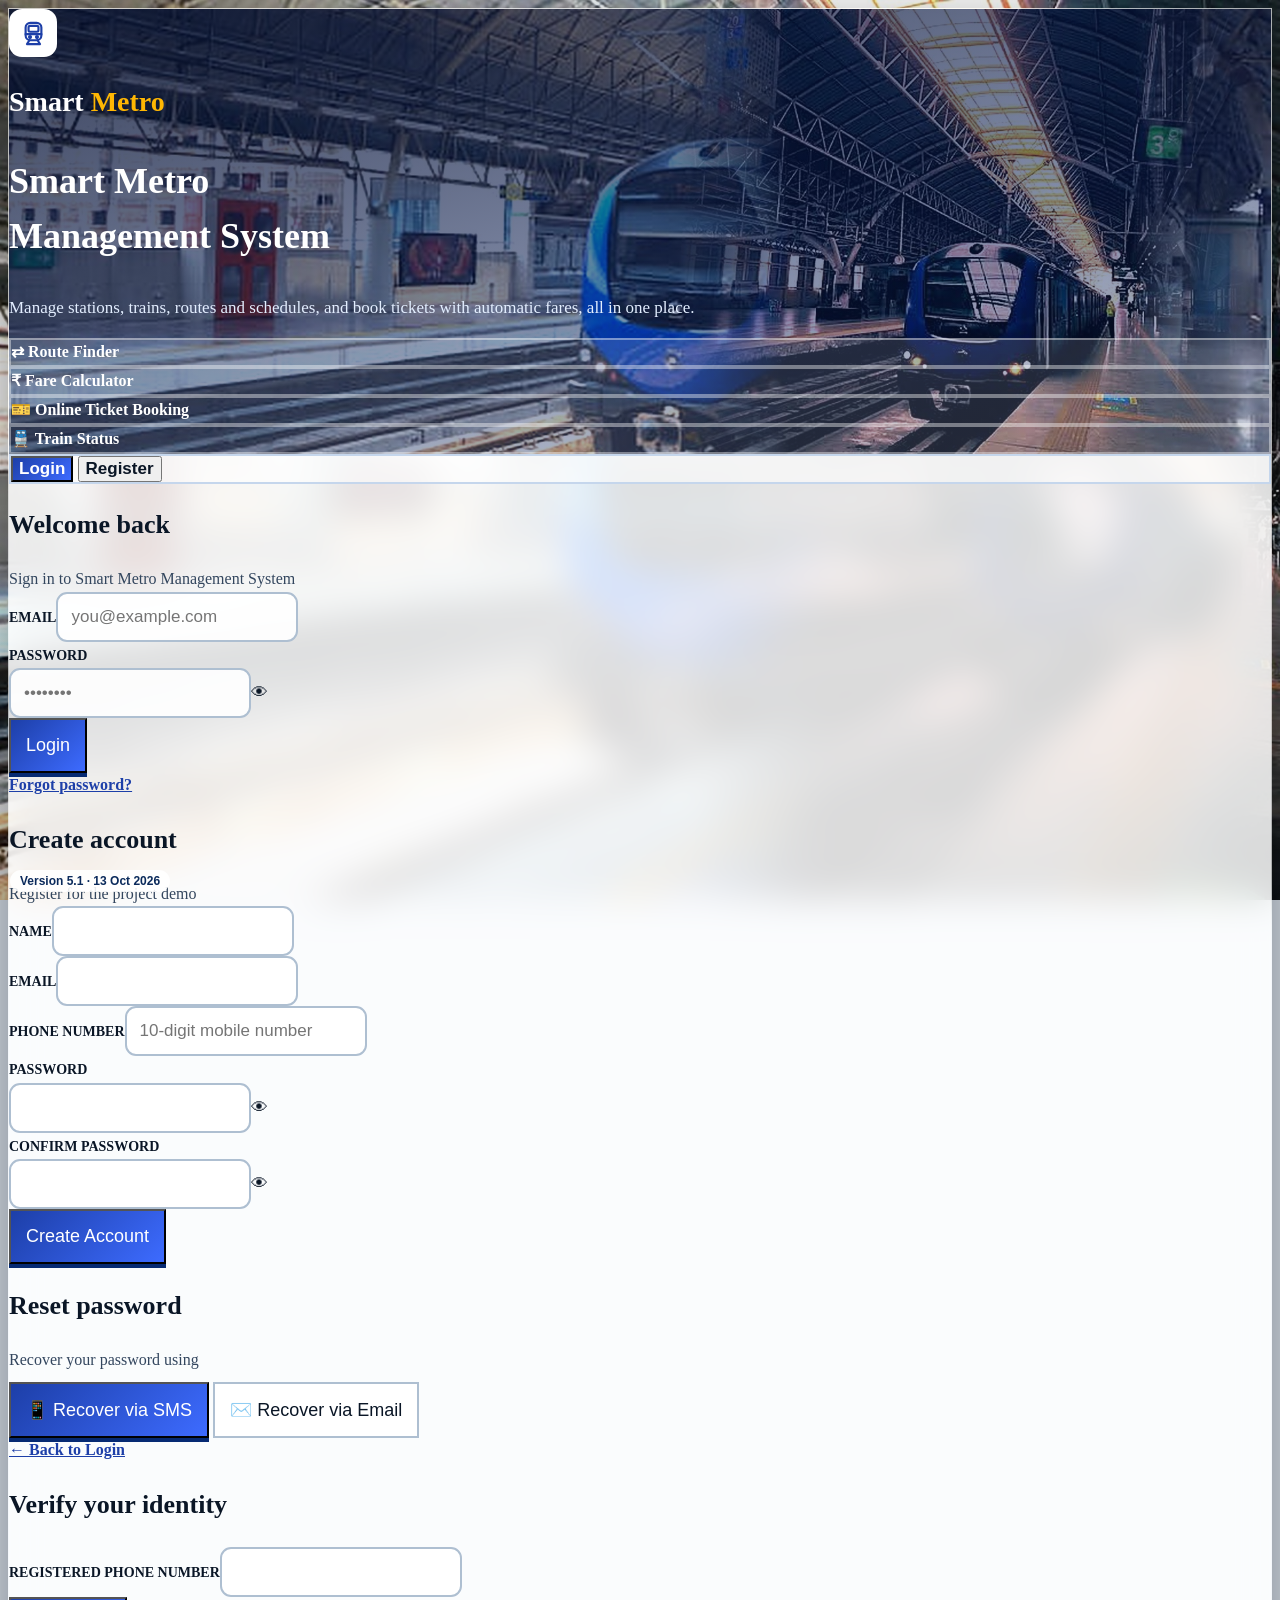
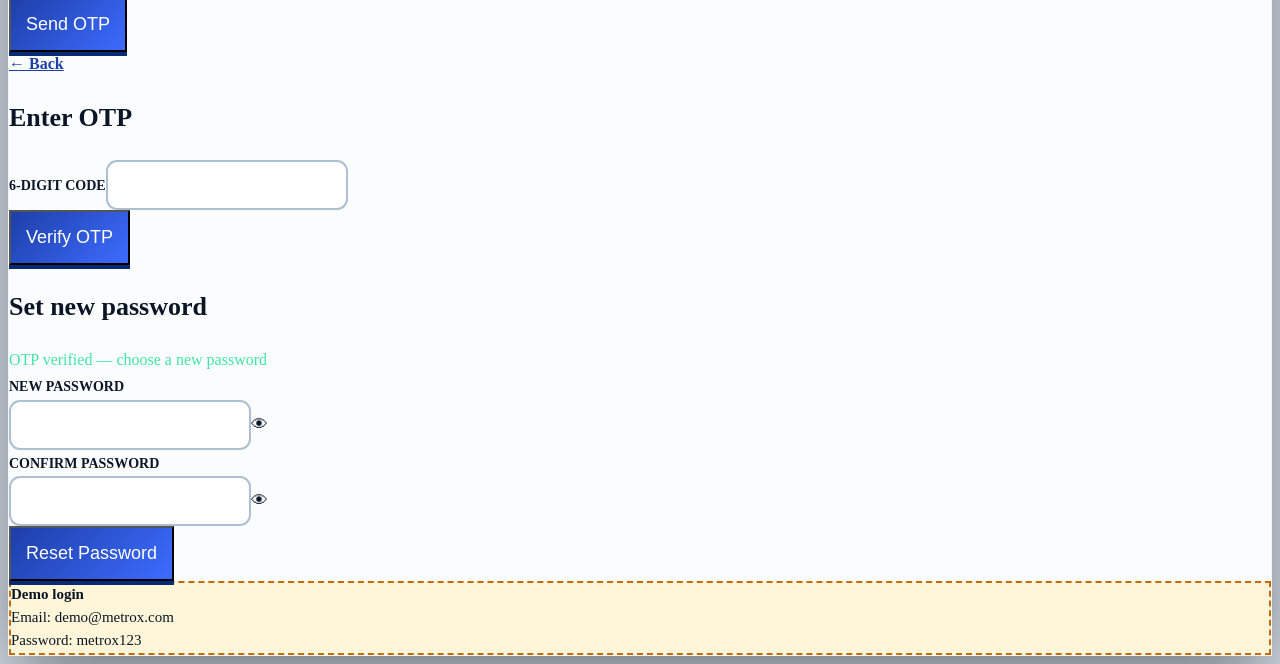
==== add-train.html @ 48f6b363 "//" ====
<!DOCTYPE html>
<html lang="en">
<head>
<meta charset="UTF-8">
<meta name="viewport" content="width=device-width, initial-scale=1, viewport-fit=cover">
<title>Smart Metro Management System | Add Train</title>
<link rel="stylesheet" href="index.css">
<link rel="stylesheet" href="theme.css">
<script src="adminnav.js"></script>
<script src="icons.js"></script>
</head>
<body data-page="trains">
<aside class="sidebar" id="sidebar">
<div class="brand"><div class="brandmark">M</div><div><h2>Smart <span>Metro</span></h2><small>MANAGEMENT SYSTEM</small></div></div>
<nav class="nav">
    <a href="index.html"><i>⌂</i>Dashboard</a>
    <a href="route.html"><i>⇄</i>Route Finder</a>
    <a href="fare.html"><i>₹</i>Fare Calculator</a>
    <a href="travel-time.html"><i>◷</i>Travel Time</a>
    <a href="nearby.html"><i>⌖</i>Nearby Station</a>
    <a href="ticket.html"><i>▤</i>Book Ticket</a>
    <a href="favorites.html"><i>♡</i>Favorites</a>
    <a href="history.html"><i>◴</i>Booking History</a>
    <a href="admin-dashboard.html"><i>⚙</i>Admin</a>

</nav>
<button class="logout" id="logout">↪ Logout</button>
</aside>
<main class="main">
<header class="topbar">
<div class="top-left"><button class="menu" id="menu">☰</button><div><div class="date" id="date"></div><h3>Train Management</h3></div></div>
<div class="top-right"><div class="profile"><div class="avatar" id="avatar">U</div><div class="profile-info"><strong id="userName">User</strong><small>Smart Metro User</small></div></div></div>
</header>
<div class="toast" id="toast"></div>
<section class="content">
<div class="heading"><div><div class="eyebrow">ADMIN CONSOLE</div><h1>Add Train</h1><p>Add new trains and manage the fleet: change status or capacity, or delete a train.</p></div><div class="hero-icon">🚆</div></div>
<div class="card"><div class="card-title"><div class="title-icon">🚆</div><div><h2>Add a train</h2><p>Add a new train, or edit and delete trains in the fleet below</p></div></div>
<form id="frm" class="form-grid"><div class="field"><label>TRAIN CODE</label><input name="code" placeholder="MX-301" required></div><div class="field"><label>TRAIN NAME</label><input name="name" placeholder="Blue Express 3" required></div><div class="field"><label>LINE</label><select name="line"><option value="Blue">Blue Line</option><option value="Green">Green Line</option></select></div><div class="field"><label>CAPACITY (PASSENGERS)</label><input name="capacity" type="number" min="1" value="900" required></div><div class="field"><label>STATUS</label><select name="status"><option>Available</option><option>Maintenance</option><option>Out of Service</option></select></div><div class="field full"><button class="btn primary" type="submit">Add Train</button> <button class="btn ghost cancel" type="button" style="display:none">Cancel</button></div></form>
<div class="table-wrap" style="margin-top:16px"><table id="tbl"></table></div></div>

</section>
<footer>© 2026 Smart Metro Management System</footer>
</main>
<script src="backend.js"></script>
<script src="core.js"></script>
<script src="modules.js"></script>
</body>
</html>
---- theme.css ----
/* =====================================================================
   MetroX "Transit Signage" design
   Top navigation bar (like a station sign), Blue + Green line colours,
   bold readable text, metro-train icons.  Loaded after each page's css.
   ===================================================================== */
:root {
  --bg:#e9eef5; --panel:#ffffff; --line:#d5dfe9; --text:#0f1f33; --muted:#4b5f75;
  --navy:#072a73; --cyan:#0b3fa8; --blue:#0b3fa8; --green:#f2b705; --gold:#f5c400; --steel:#5b6573;
  --danger:#c0213f; --success:#0f8a4f; --orange:#c76a00;
  --shadow:0 6px 20px rgba(15,31,51,.09);
}
html { background:var(--bg); }
body { background:transparent; position:relative; color:var(--text); font-size:17px; line-height:1.55; }

/* ---------- top navigation bar ---------- */
.sidebar { position:fixed !important; inset:0 0 auto 0 !important; width:auto !important; height:72px; flex-direction:row !important; align-items:center;
  gap:18px; padding:0 22px !important; background:var(--navy) !important; border:0 !important; box-shadow:0 4px 18px rgba(11,42,91,.35);
  transform:none !important; overflow:visible; backdrop-filter:none; }
.sidebar::after { content:""; position:absolute; left:0; right:0; bottom:-5px; height:5px; background:linear-gradient(90deg,#1e7bff 0 50%,#1fb865 50% 100%); }
.brand { flex-shrink:0; padding:0 !important; margin:0 !important; }
.brand h2 { color:#fff; font-size:23px; } .brand h2 span { color:var(--gold); }
.brand small { color:#b9ccec; font-size:11px; letter-spacing:2px; }
.brandmark, .mark { background:#fff !important; color:var(--cyan) !important; border-radius:13px; display:grid; place-items:center; }
.brandmark svg, .mark svg { width:27px; height:27px; }
.nav { flex:1; display:flex !important; flex-direction:row !important; gap:2px !important; overflow-x:auto; scrollbar-width:none; margin:0 !important; padding:0 !important; }
.nav::-webkit-scrollbar { display:none; }
.nav a { white-space:nowrap; display:flex; align-items:center; gap:7px; color:#d6e4fb; font-size:14.5px; font-weight:600; padding:9px 12px !important; border-radius:11px; background:none; box-shadow:none; }
.nav a i { width:22px; height:22px; display:inline-grid; place-items:center; background:none !important; color:inherit !important; margin:0; font-style:normal; }
.nav a i svg { width:21px; height:21px; }
.nav a:hover { background:rgba(255,255,255,.14); color:#fff; }
.nav a.active { background:#fff; color:var(--navy); font-weight:800; }
.logout { width:auto !important; margin:0 !important; padding:9px 16px !important; background:transparent; color:#fff; border:2px solid rgba(255,255,255,.55); font-size:14.5px; font-weight:800; border-radius:11px; flex-shrink:0; }
.logout:hover { background:rgba(255,255,255,.16); }
.main { margin-left:0 !important; width:100% !important; padding-top:77px; }
.menu { display:none !important; }

/* slim title strip */
.topbar { position:static !important; background:transparent !important; border:0 !important; height:auto !important; padding:14px 30px 0 !important; backdrop-filter:none; }
.topbar h3 { font-size:15px; font-weight:800; color:var(--muted); text-transform:uppercase; letter-spacing:1.5px; }
.date, .profile-info small { color:var(--muted); font-size:14px; }
.profile { background:#fff; border:1px solid var(--line); border-radius:14px; padding:7px 14px !important; gap:10px; box-shadow:var(--shadow); }
.profile-info strong { font-size:16px; color:var(--text); }
.avatar { background:var(--navy) !important; color:#fff !important; }

/* ---------- page heading band ---------- */
.heading { position:relative; overflow:hidden; color:#fff; border-radius:20px; padding:28px 34px; box-shadow:0 10px 28px rgba(11,42,91,.28);
  background:
    linear-gradient(100deg, rgba(11,42,91,.95) 0%, rgba(20,87,184,.84) 58%, rgba(18,153,79,.78) 100%),
    url("images/chennai-metro.jpg") center / cover no-repeat,
    url("images/metro-bg.svg") center 60% / cover no-repeat; }
.heading h1 { color:#fff; font-size:36px; } .heading p { color:#dce9ff; font-size:17px; }
.eyebrow { color:var(--gold); font-size:13.5px; font-weight:800; letter-spacing:2.5px; }
.heading a { color:#fff; }
.hero-icon { width:86px; height:86px; background:#fff !important; color:var(--cyan); border-radius:24px; display:grid; place-items:center; box-shadow:0 8px 20px rgba(0,0,0,.25); }
.hero-icon svg { width:54px; height:54px; }

h2 { font-size:21px; color:var(--text); }
p, .card-title p { color:var(--muted); font-size:16px; }
.mini { color:var(--muted); font-size:15px; }
footer { color:var(--muted); font-size:14px; }
[style*="color:#fff"] { color:var(--text) !important; }

/* ---------- cards ---------- */
.card { background:#fff; border:1px solid var(--line); border-radius:16px; box-shadow:var(--shadow); color:var(--text); backdrop-filter:none; }
.title-icon { width:46px; height:46px; display:grid; place-items:center; background:var(--navy) !important; color:#fff !important; border-radius:50%; }
.title-icon svg { width:26px; height:26px; }
.stat { border-left:7px solid var(--cyan); }
.grid > .stat:nth-child(2) { border-left-color:var(--green); }
.grid > .stat:nth-child(3) { border-left-color:var(--gold); }
.grid > .stat:nth-child(4) { border-left-color:var(--navy); }
.stat label { color:var(--muted); font-size:14px; font-weight:800; letter-spacing:.8px; }
.stat strong { color:var(--navy); font-size:34px; }
.chip { background:#fff; border:2px solid var(--line); color:var(--text); font-size:16.5px; font-weight:700; border-radius:14px; }
.chip:hover { border-color:var(--cyan); background:#f1f6fd; }

/* ---------- forms + buttons ---------- */
.field label { color:var(--text); font-size:14px; font-weight:800; }
.field input, .field select, .field textarea, input, select, textarea { background:#fff; color:var(--text); border:2px solid #aebfd1; border-radius:11px; font-size:17px; padding:13px 14px; }
.field input:focus, .field select:focus, .field textarea:focus { border-color:var(--cyan); box-shadow:0 0 0 4px rgba(20,87,184,.18); outline:0; }
.btn { font-size:17px; font-weight:800; padding:14px 22px; border-radius:11px; }
.btn.primary { background:var(--cyan); color:#fff; box-shadow:0 4px 0 #0c3d85; }
.btn.primary:hover { background:#0f4694; }
.btn.ghost { background:#fff; color:var(--text); border:2px solid #aebfd1; }
.badge { font-size:13px; font-weight:800; }
:focus-visible { outline:3px solid var(--gold) !important; outline-offset:2px; }

/* ---------- tables / lists ---------- */
.table-wrap { overflow:auto; border-radius:12px; border:1px solid var(--line); }
table { width:100%; }
th { background:var(--navy); color:#fff; font-size:13px; font-weight:800; letter-spacing:.7px; padding:12px 14px; text-align:left; }
td { color:var(--text); font-size:16px; border-bottom:1px solid #e3ebf3; padding:11px 14px; }
tr:nth-child(even) td { background:#f6f9fc; }
.stationline { color:var(--text); font-size:16.5px; }
.empty { color:var(--muted); font-size:16px; text-align:center; padding:18px; }
.toast { background:var(--navy); color:#fff; font-size:17px; border-radius:12px; border-left:6px solid var(--gold); }
.row-actions span { cursor:pointer; margin-right:14px; font-size:15px; font-weight:800; text-decoration:underline; }
.row-actions .edit { color:var(--cyan); } .row-actions .del { color:var(--danger); }
.pill { display:inline-block; padding:3px 11px; border-radius:999px; font-size:13px; font-weight:800; }
.pill.ok { background:#d3f3e3; color:#075c37; } .pill.warn { background:#ffe9a8; color:#6b4300; } .pill.bad { background:#fbd5dc; color:#8f0e25; }
.bars { display:flex; align-items:flex-end; gap:14px; height:170px; padding-top:10px; }
.bars .bar { flex:1; display:flex; flex-direction:column; justify-content:flex-end; align-items:center; height:100%; font-size:13px; color:var(--muted); gap:6px; }
.bars .bar i { display:block; width:100%; max-width:46px; border-radius:8px 8px 0 0; background:var(--cyan); min-height:4px; }
.bars .bar:nth-child(even) i { background:var(--green); }
.bars .bar b { color:var(--text); font-size:15px; }
.hbar { height:10px; border-radius:6px; background:#dce6f0; margin-top:6px; overflow:hidden; }
.hbar i { display:block; height:100%; background:var(--green); }
.ticket-box { text-align:center; }
.ticket-meta { display:grid; grid-template-columns:1fr 1fr; gap:8px; text-align:left; margin:14px 0; font-size:15px; }
.ticket-meta span { color:var(--muted); display:block; font-size:12px; letter-spacing:1px; }
.fare-note { margin-top:10px; padding:12px 16px; border-radius:12px; background:#eaf1fb; border:2px solid #c5d6ec; font-size:16px; }

/* ---------- station list on Metro Lines page: look like a line diagram ---------- */
.stationline { position:relative; }
.stationline .dot { width:14px; height:14px; border:3px solid #fff; box-shadow:0 0 0 3px currentColor; }

/* ---------- admin dashboard module tiles ---------- */
.mod { display:flex; flex-direction:column; gap:6px; text-decoration:none; color:inherit; border-bottom:6px solid var(--cyan); transition:transform .15s, box-shadow .15s; }
.mod:hover { transform:translateY(-4px); box-shadow:0 14px 30px rgba(15,31,51,.18); }
.mod-ic { width:60px; height:60px; border-radius:50%; display:grid; place-items:center; color:#fff; background:var(--cyan); }
.mod-ic svg { width:32px; height:32px; }
.grid > .mod:nth-child(even) { border-bottom-color:var(--green); }
.grid > .mod:nth-child(even) .mod-ic { background:var(--green); }
.grid > .mod:nth-child(3n) { border-bottom-color:var(--navy); }
.grid > .mod:nth-child(3n) .mod-ic { background:var(--navy); }
.mod h2 { font-size:20px; margin-top:6px; }
.mod p { font-size:15.5px; flex:1; }
.mod-count { font-size:22px; font-weight:800; color:var(--navy); }
.mod-btn { margin-top:6px; font-weight:800; font-size:15px; color:var(--cyan); }
.is-admin .user-only { display:none !important; }

/* ---------- login / register ---------- */
.auth { background:#fff; border:1px solid var(--line); box-shadow:0 24px 70px rgba(11,42,91,.28); backdrop-filter:none; }
.auth .hero { color:#fff; background:
    linear-gradient(160deg, rgba(11,42,91,.94), rgba(20,87,184,.82) 60%, rgba(18,153,79,.78)),
    url("images/chennai-metro.jpg") center / cover no-repeat, url("images/metro-bg.svg") center / cover no-repeat; }
.auth .logo h1 { color:#fff; font-size:28px; } .auth .logo span { color:var(--gold); }
.auth .mark { width:48px; height:48px; }
.auth .hero h2 { color:#fff; font-size:36px; } .auth .hero p { color:#e3eeff; font-size:17px; }
.auth .features div { color:#fff; font-size:16px; font-weight:600; border:2px solid rgba(255,255,255,.4); background:rgba(255,255,255,.12); }
.auth .tabs { background:#eaf1fb; border:2px solid #c5d6ec; }
.auth .tab { color:var(--text); font-size:17px; font-weight:700; }
.auth .tab.active { background:var(--cyan); color:#fff; }
.auth .form h2 { color:var(--text); font-size:26px; } .auth .sub { color:var(--muted); font-size:16px; }
.auth .field label { color:var(--text); font-size:14px; font-weight:800; }
.auth .field input { background:#fff; color:var(--text); border:2px solid #aebfd1; font-size:17px; padding:13px; }
.auth .submit { background:var(--cyan); color:#fff; font-size:18px; padding:15px; box-shadow:0 4px 0 #0c3d85; }
.auth .submit.ghost { background:#fff; color:var(--text); border:2px solid #aebfd1; box-shadow:none; }
.auth .link { color:var(--cyan); font-size:16px; font-weight:700; text-decoration:underline; }
.auth .msg { color:var(--danger); font-size:15px; font-weight:700; }
.auth .demo { color:var(--text); background:#fff6d6; border:2px dashed var(--orange); font-size:15px; }
.pwd-eye { color:var(--text); }

/* ---------- small screens: nav wraps under the logo ---------- */
@media (max-width:900px) {
  .sidebar { height:auto; flex-wrap:wrap; padding:10px 14px !important; gap:8px; }
  .nav { order:3; flex-basis:100%; }
  .main { padding-top:128px; }
  .topbar { padding:10px 16px 0 !important; }
}
.nav a { font-size:14px; padding:9px 9px !important; gap:5px; }
.sidebar { gap:12px; }

/* ===== Photo theme: built around the Chennai Metro station photo ===== */
body::before { content:""; position:fixed; inset:0; z-index:-1; pointer-events:none;
  background:
    linear-gradient(180deg, rgba(233,238,245,.55) 0%, rgba(233,238,245,.80) 45%, rgba(233,238,245,.90) 100%),
    url("images/chennai-metro.jpg") center / cover no-repeat, var(--bg); }
.sidebar { background:linear-gradient(90deg,#061f57,#0a3490) !important; }
.sidebar::after { background:linear-gradient(90deg,#1f6bff 0 50%,#f5c400 50% 100%); }
.brand h2 span { color:var(--gold); }
.card { background:rgba(255,255,255,.95); }
.heading { background:
    linear-gradient(95deg, rgba(5,28,86,.95) 0%, rgba(7,42,115,.82) 38%, rgba(7,42,115,.15) 75%, rgba(0,0,0,0) 100%),
    url("images/chennai-metro.jpg") center 55% / cover no-repeat; min-height:210px; display:flex; align-items:center; justify-content:space-between; }
.heading::after { content:""; position:absolute; left:0; right:0; bottom:0; height:7px; background:linear-gradient(90deg,#1f6bff 0 60%,#f5c400 60% 100%); }
.hero-icon { background:rgba(255,255,255,.95) !important; }
.stat { border-left-color:var(--cyan); }
.grid > .stat:nth-child(2) { border-left-color:var(--gold); }
.grid > .stat:nth-child(3) { border-left-color:var(--steel); }
.grid > .stat:nth-child(4) { border-left-color:var(--navy); }
.mod { border-bottom-color:var(--cyan); }
.mod-ic { background:var(--cyan); color:#fff; }
.grid > .mod:nth-child(even) { border-bottom-color:var(--gold); }
.grid > .mod:nth-child(even) .mod-ic { background:var(--gold); color:#072a73; }
.grid > .mod:nth-child(3n) { border-bottom-color:var(--steel); }
.grid > .mod:nth-child(3n) .mod-ic { background:var(--steel); color:#fff; }
.bars .bar:nth-child(even) i { background:var(--gold); }
.hbar i { background:linear-gradient(90deg,var(--cyan),#3c7bff); }
.btn.primary { background:var(--cyan); box-shadow:0 4px 0 #062a73; }
.btn.primary:hover { background:#0a3590; }
.auth .submit { background:var(--cyan); box-shadow:0 4px 0 #062a73; }
.auth .tab.active { background:var(--cyan); }
.auth .hero { background:
    linear-gradient(165deg, rgba(5,28,86,.93) 0%, rgba(7,42,115,.78) 55%, rgba(7,42,115,.35) 100%),
    url("images/chennai-metro.jpg") 62% center / cover no-repeat; }
.auth .logo span, .auth .hero h2 em { color:var(--gold); }
.row-actions .edit, .auth .link, .mod-btn { color:var(--cyan); }
.toast { border-left-color:var(--gold); }
.pill.warn { background:#fff0b3; color:#5c4300; }
html { background:var(--bg); }
@media (max-width:900px){ .heading { flex-direction:row; } }

/* Blue / Green line sections on Station Management */
.line-head { display:flex; align-items:center; gap:12px; margin:26px 0 10px; padding:10px 16px; border-radius:12px; color:#fff; }
.line-head h2 { color:#fff; font-size:21px; margin:0; }
.line-head.blue { background:#1457b8; } .line-head.green { background:#12994f; }
.line-dot { width:16px; height:16px; border-radius:50%; background:#fff; box-shadow:0 0 0 4px rgba(255,255,255,.35); }
.line-count { margin-left:auto; font-weight:800; font-size:14px; background:rgba(255,255,255,.22); padding:4px 12px; border-radius:999px; }

/* Background photo: show it clearly (light veil only), crisp, whole scene */
body::before { background:
    linear-gradient(180deg, rgba(8,28,70,.10) 0%, rgba(233,238,245,.18) 60%, rgba(233,238,245,.30) 100%),
    url("images/chennai-metro.jpg") center 60% / cover no-repeat, var(--bg) !important; }

/* =====================================================================
   TRANSPARENT (frosted glass) THEME - built for the dusk station photo
   Deep blue train + golden skylight + yellow platform line
   ===================================================================== */
:root { --navy:#0a1f5c; --cyan:#1d3fa8; --blue:#1d3fa8; --gold:#ffb703; --steel:#4a5a73;
  --text:#0a1626; --muted:#33465e; --line:rgba(255,255,255,.55); }
html { background:#dfe8f3; }
body::before { background:
    linear-gradient(180deg, rgba(255,255,255,.06) 0%, rgba(255,255,255,0) 55%, rgba(5,14,38,.12) 100%),
    url("images/chennai-metro.jpg") center / cover no-repeat, #dfe8f3 !important; }

/* top bar: translucent dark glass */
.sidebar { background:rgba(6,20,56,.62) !important; backdrop-filter:blur(16px) saturate(140%) !important; -webkit-backdrop-filter:blur(16px) saturate(140%) !important;
  box-shadow:0 6px 24px rgba(0,0,0,.35); }
.sidebar::after { background:linear-gradient(90deg,#2a62ff 0 50%,#ffb703 50% 100%); }
.nav a.active { background:rgba(255,255,255,.92); color:#0a1f5c; }
.nav a:hover { background:rgba(255,255,255,.18); }

/* glass cards */
.card { background:rgba(255,255,255,.70); border:1px solid rgba(255,255,255,.65); border-radius:18px;
  backdrop-filter:blur(16px) saturate(150%); -webkit-backdrop-filter:blur(16px) saturate(150%);
  box-shadow:0 10px 32px rgba(0,0,0,.28), inset 0 1px 0 rgba(255,255,255,.7); }
.mod:hover { background:rgba(255,255,255,.82); box-shadow:0 18px 40px rgba(0,0,0,.35); }
.profile { background:rgba(255,255,255,.72); backdrop-filter:blur(14px); border:1px solid rgba(255,255,255,.65); }
.topbar .date, .topbar h3 { color:#fff; text-shadow:0 1px 6px rgba(0,0,0,.65); }
footer { color:#fff; text-shadow:0 1px 6px rgba(0,0,0,.7); }
.heading { background:
    linear-gradient(95deg, rgba(5,16,50,.88) 0%, rgba(8,28,84,.62) 42%, rgba(8,28,84,.10) 80%, rgba(0,0,0,0) 100%),
    url("images/chennai-metro.jpg") center 58% / cover no-repeat;
  border:1px solid rgba(255,255,255,.35); box-shadow:0 12px 34px rgba(0,0,0,.4); }
.heading::after { background:linear-gradient(90deg,#2a62ff 0 60%,#ffb703 60% 100%); }
.hero-icon { background:rgba(255,255,255,.88) !important; backdrop-filter:blur(8px); }
h2 { color:var(--text); }
[style*="font-size:12px;color:var(--muted)"] { color:var(--muted); }
/* section titles that sit directly on the photo */
.content > h2, #adminHome > h2 { color:#fff !important; text-shadow:0 2px 8px rgba(0,0,0,.7); }

/* stats */
.stat { border-left-width:7px; }
.grid > .stat:nth-child(2) { border-left-color:var(--gold); }
.grid > .stat:nth-child(3) { border-left-color:#3aa6c9; }
.grid > .stat:nth-child(4) { border-left-color:#0a1f5c; }
.stat strong { color:#0a1f5c; }
.mod { border-bottom:0; }
.mod-ic { background:linear-gradient(135deg,#1d3fa8,#3d6bff); box-shadow:0 6px 14px rgba(29,63,168,.45); }
.grid > .mod:nth-child(even) .mod-ic { background:linear-gradient(135deg,#ffb703,#ffd24d); color:#0a1f5c; box-shadow:0 6px 14px rgba(255,183,3,.45); }
.grid > .mod:nth-child(3n) .mod-ic { background:linear-gradient(135deg,#0a1f5c,#2a3f86); color:#fff; }

/* inputs + tables become translucent too */
.field input, .field select, .field textarea, input, select, textarea { background:rgba(255,255,255,.88); border:2px solid rgba(10,31,92,.35); }
.table-wrap { background:rgba(255,255,255,.35); border:1px solid rgba(255,255,255,.6); }
th { background:rgba(10,31,92,.90); }
td { background:transparent; border-bottom:1px solid rgba(10,31,92,.14); }
tr:nth-child(even) td { background:rgba(255,255,255,.38); }
.chip { background:rgba(255,255,255,.72); border:1px solid rgba(255,255,255,.7); backdrop-filter:blur(10px); }
.chip:hover { background:rgba(255,255,255,.9); }
.fare-note { background:rgba(255,255,255,.65); border:1px solid rgba(10,31,92,.25); }
.btn.primary { background:linear-gradient(135deg,#1d3fa8,#3d6bff); box-shadow:0 6px 16px rgba(29,63,168,.5); }
.btn.ghost { background:rgba(255,255,255,.8); }
.toast { background:rgba(6,20,56,.92); backdrop-filter:blur(10px); }

/* login */
.auth { background:rgba(255,255,255,.22); border:1px solid rgba(255,255,255,.55); backdrop-filter:blur(18px); -webkit-backdrop-filter:blur(18px); box-shadow:0 28px 80px rgba(0,0,0,.5); }
.auth .box { background:rgba(255,255,255,.80); }
.auth .hero { background:
    linear-gradient(165deg, rgba(5,16,50,.80) 0%, rgba(8,28,84,.50) 60%, rgba(8,28,84,.25) 100%),
    url("images/chennai-metro.jpg") 78% center / cover no-repeat; }
.auth .tabs { background:rgba(255,255,255,.6); }
.auth .tab.active, .auth .submit { background:linear-gradient(135deg,#1d3fa8,#3d6bff); color:#fff; }
.auth .field input { background:rgba(255,255,255,.92); }
.auth .demo { background:rgba(255,246,214,.9); }

.stat { border-left-color:#1d3fa8; }
.grid > .stat:nth-child(2) { border-left-color:var(--gold); }
.grid > .stat:nth-child(3) { border-left-color:#3aa6c9; }
.grid > .stat:nth-child(4) { border-left-color:#0a1f5c; }

/* bright background: dark text with a soft white glow where text sits directly on the photo */
.topbar .date, .topbar h3, footer { color:#0f1f33; text-shadow:0 0 10px rgba(255,255,255,.95), 0 0 2px rgba(255,255,255,.9); }
.content > h2, #adminHome > h2 { color:#0f1f33 !important; text-shadow:0 0 10px rgba(255,255,255,.95), 0 0 2px rgba(255,255,255,.9); }

/* readable chips for text that sits directly on the photo */
.top-left > div:last-child { background:rgba(255,255,255,.82); backdrop-filter:blur(8px); padding:8px 18px; border-radius:14px; box-shadow:0 4px 14px rgba(0,0,0,.15); }
.topbar .date, .topbar h3 { text-shadow:none; color:#0f1f33; }
.content > h2, #adminHome > h2 { display:inline-block; background:rgba(255,255,255,.82); backdrop-filter:blur(8px); padding:8px 20px; border-radius:14px; text-shadow:none; box-shadow:0 4px 14px rgba(0,0,0,.15); }
footer { display:block; width:fit-content; margin:20px auto; background:rgba(255,255,255,.82); padding:8px 20px; border-radius:12px; text-shadow:none; }

/* nine menu items must fit on a laptop: hide the small subtitle under the logo on narrower screens */
@media (max-width:1500px){ .brand small { display:none; } .nav a { font-size:13.5px; padding:9px 8px !important; } }
@media (max-width:1500px){ .nav a { font-size:13px; padding:9px 6px !important; gap:4px; } .nav a i svg { width:19px; height:19px; } .sidebar { gap:10px; padding:0 16px !important; } .logout { padding:9px 13px !important; font-size:13.5px; } }

.line-head { border:1px solid rgba(255,255,255,.4); }
.line-count { background:rgba(0,0,0,.18); color:inherit; }

/* payment step */
.pay-tabs { display:grid; grid-template-columns:repeat(4,1fr); gap:8px; }
.pay-tabs button { padding:12px 6px; border-radius:12px; border:2px solid #aebfd1; background:rgba(255,255,255,.9); color:var(--text); font-size:16px; font-weight:800; cursor:pointer; }
.pay-tabs button.on { background:var(--cyan); border-color:var(--cyan); color:#fff; }
.qr-img { display:block; margin:12px auto; width:230px; height:230px; border-radius:12px; border:6px solid #fff; background:#fff; }

/* Where Is My Train style pages */
.tcards { display:grid; grid-template-columns:repeat(auto-fill,minmax(330px,1fr)); gap:16px; }
.tcard { cursor:pointer; transition:transform .12s, box-shadow .12s; }
.tcard:hover { transform:translateY(-3px); box-shadow:0 14px 30px rgba(0,0,0,.28); }
table.tt tr.st-passed td { color:#6b7a90; }
table.tt tr.st-here td { background:#fff3c4 !important; font-size:18px; }
table.tt tr.st-focus td { background:#e3f2ff !important; }
.card-title .btn { white-space:nowrap; }
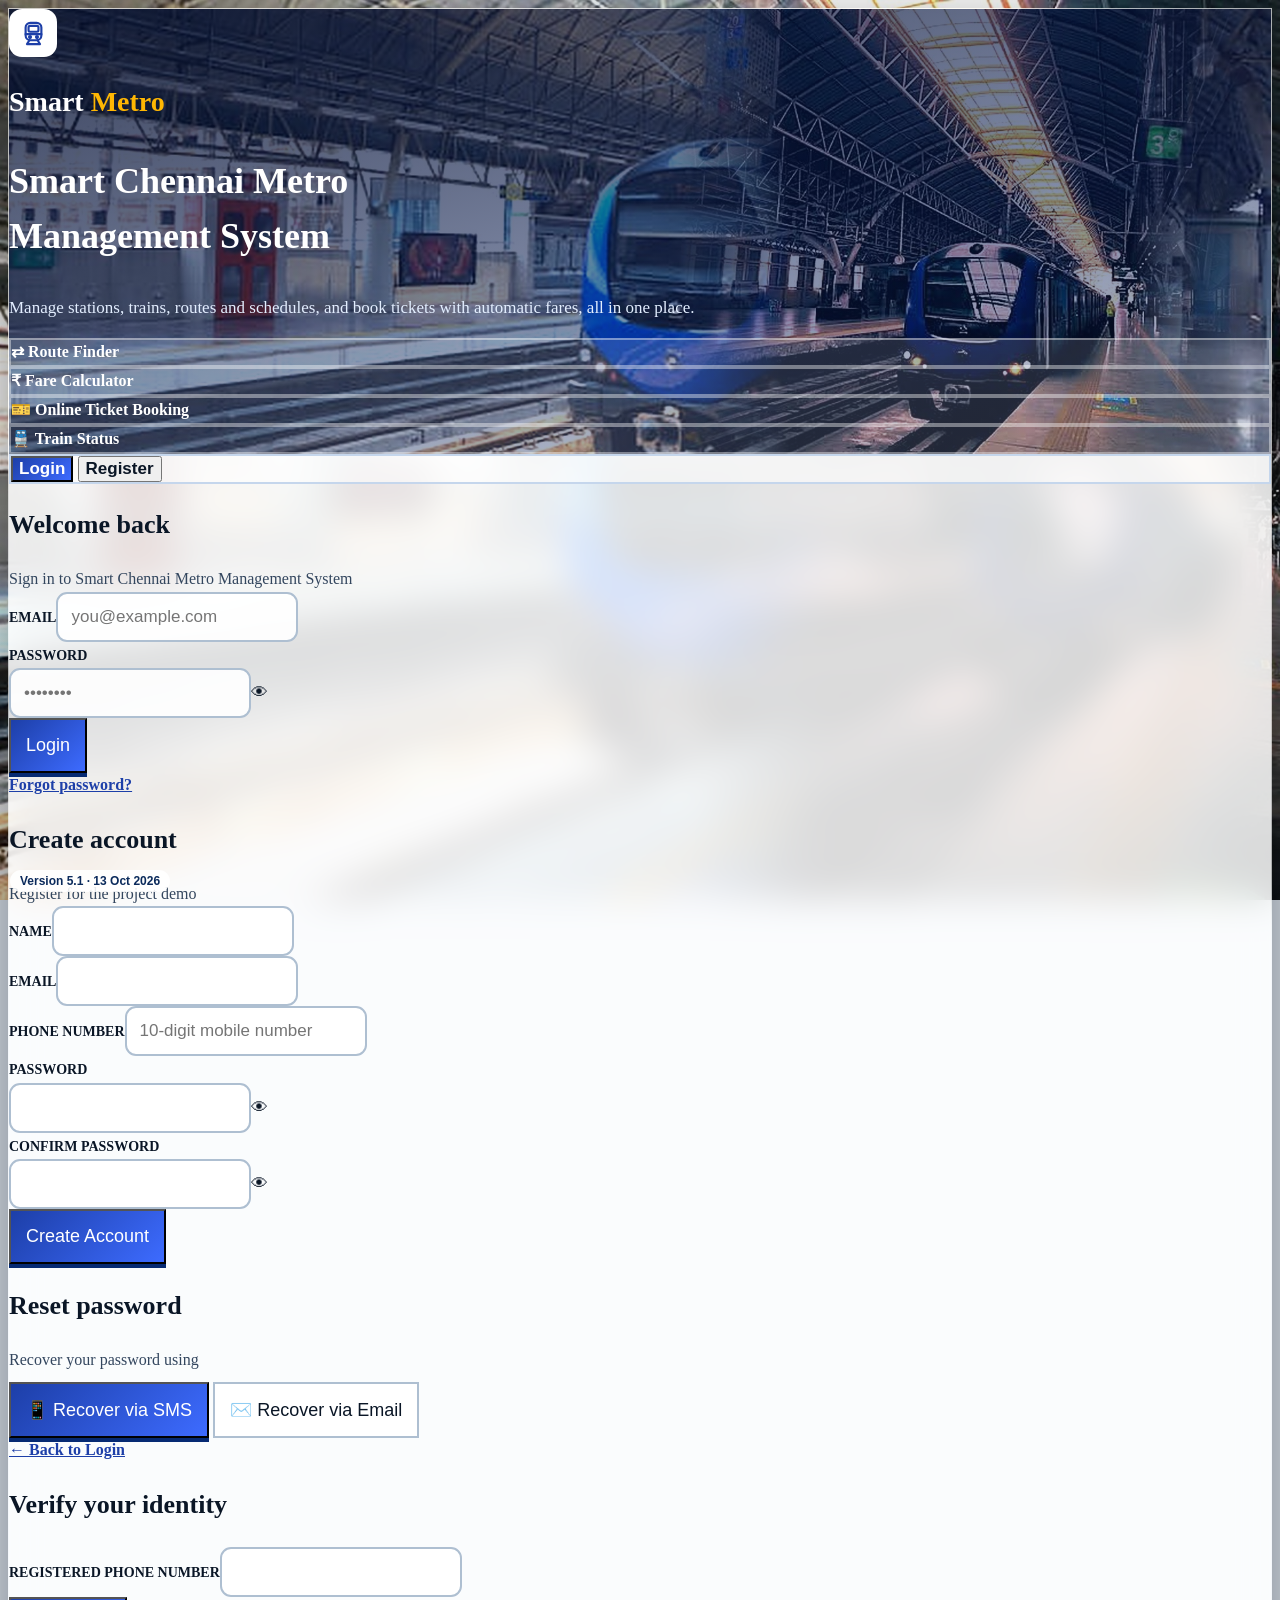
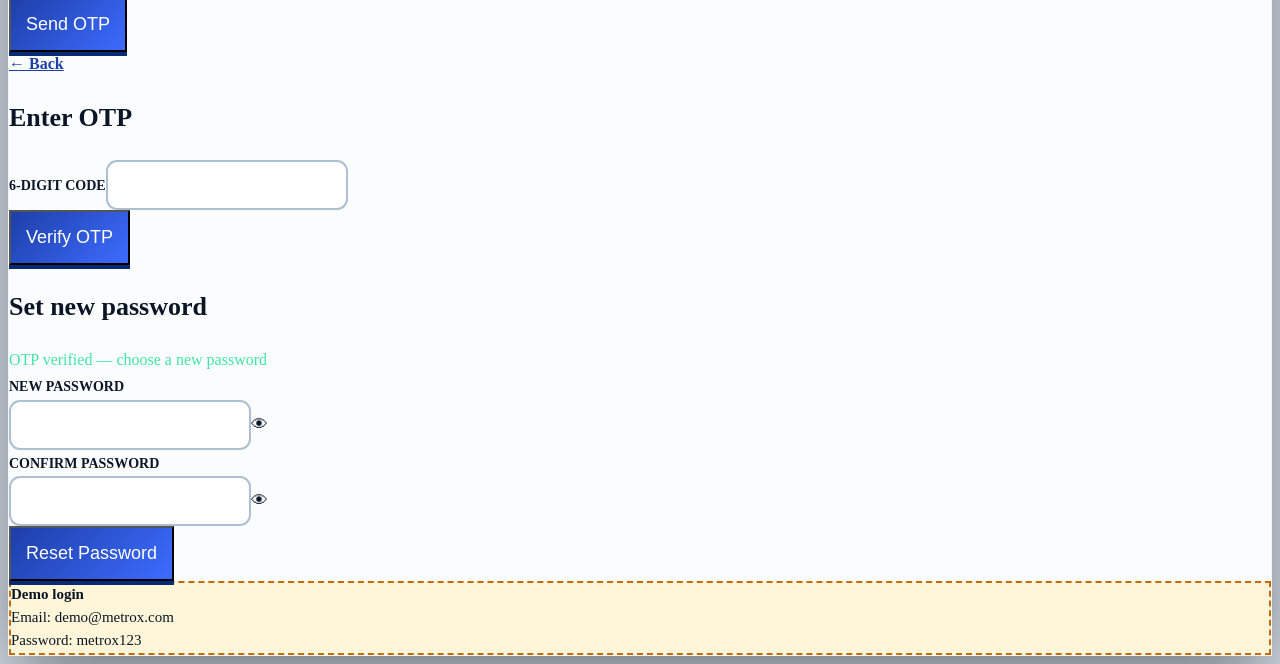
==== commit 5893e916: "Update add-train.html" ====
--- a/add-train.html
+++ b/add-train.html
@@ -3,7 +3,7 @@
 <head>
 <meta charset="UTF-8">
 <meta name="viewport" content="width=device-width, initial-scale=1, viewport-fit=cover">
-<title>Smart Metro Management System | Add Train</title>
+<title>Smart Chennai Metro Management System | Add Train</title>
 <link rel="stylesheet" href="index.css">
 <link rel="stylesheet" href="theme.css">
 <script src="adminnav.js"></script>
@@ -39,7 +39,7 @@
 <div class="table-wrap" style="margin-top:16px"><table id="tbl"></table></div></div>
 
 </section>
-<footer>© 2026 Smart Metro Management System</footer>
+<footer>© 2026 Smart Chennai Metro Management System</footer>
 </main>
 <script src="backend.js"></script>
 <script src="core.js"></script>
